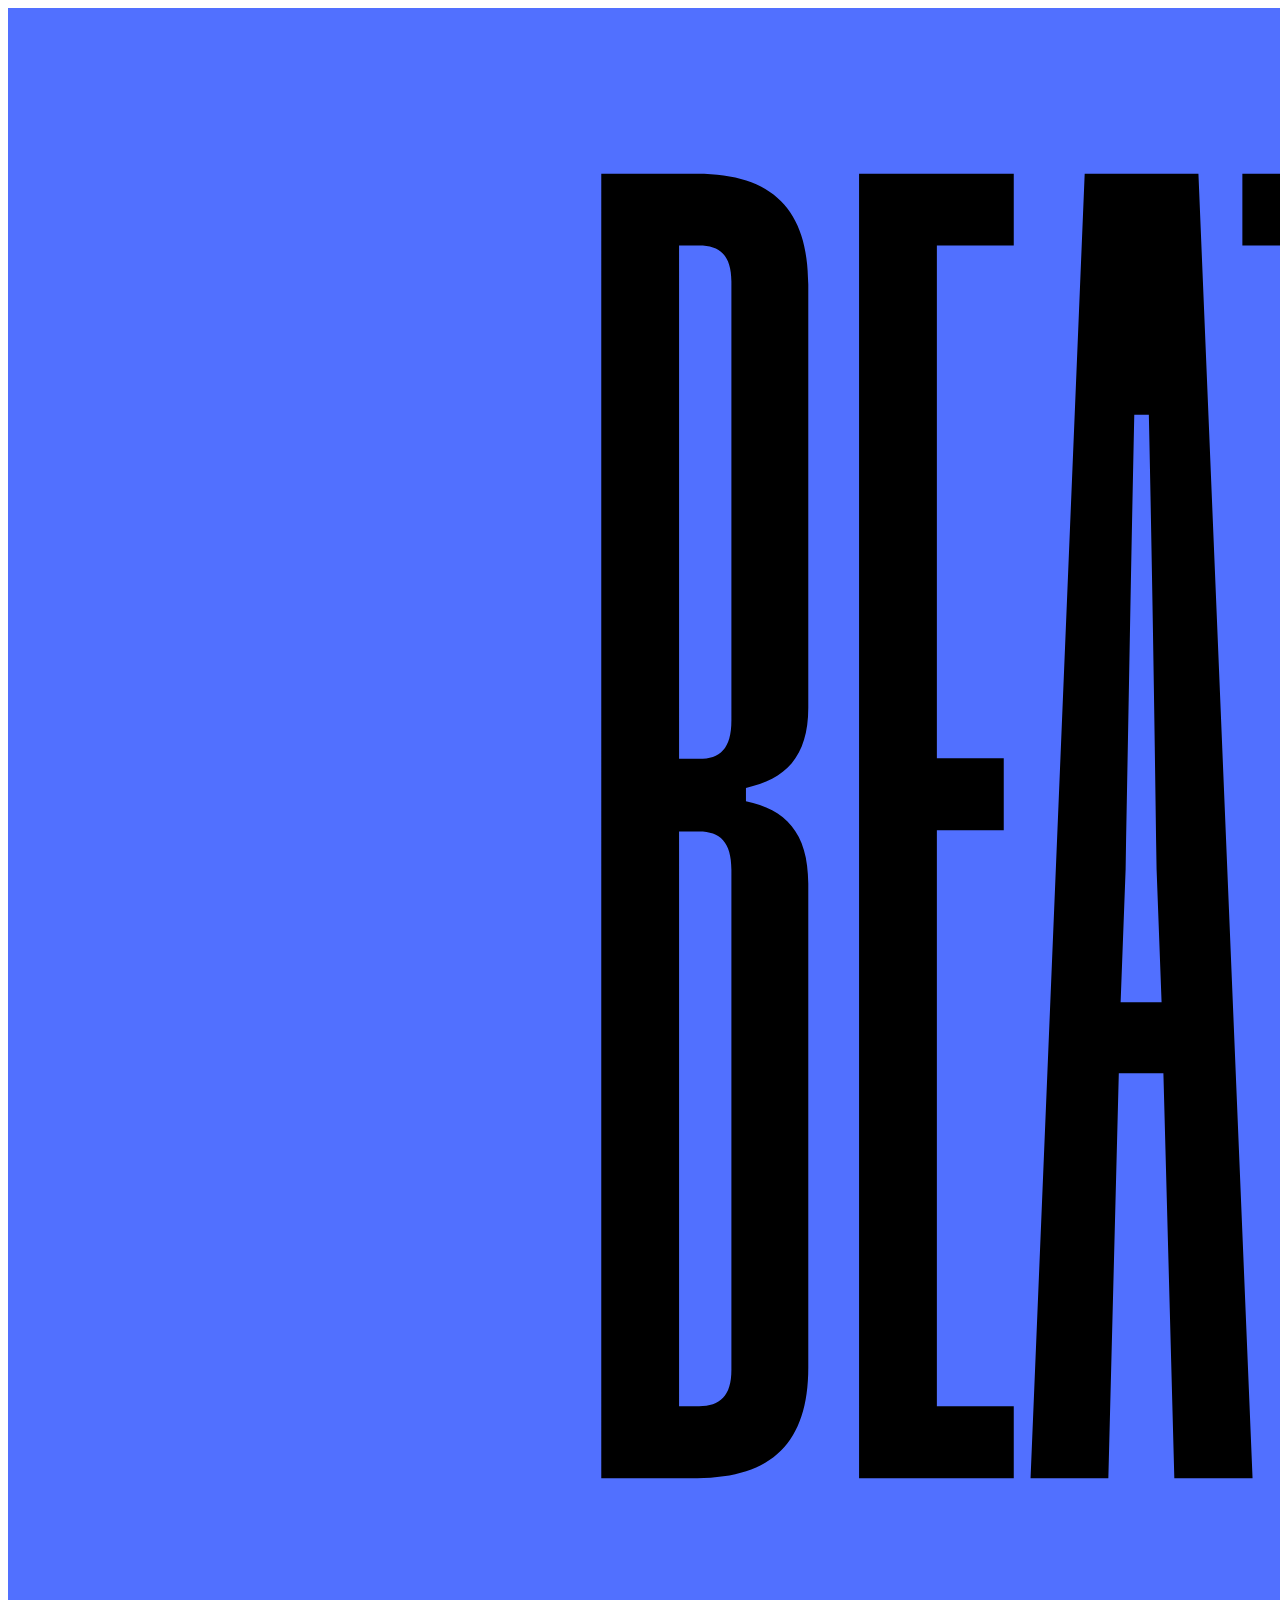
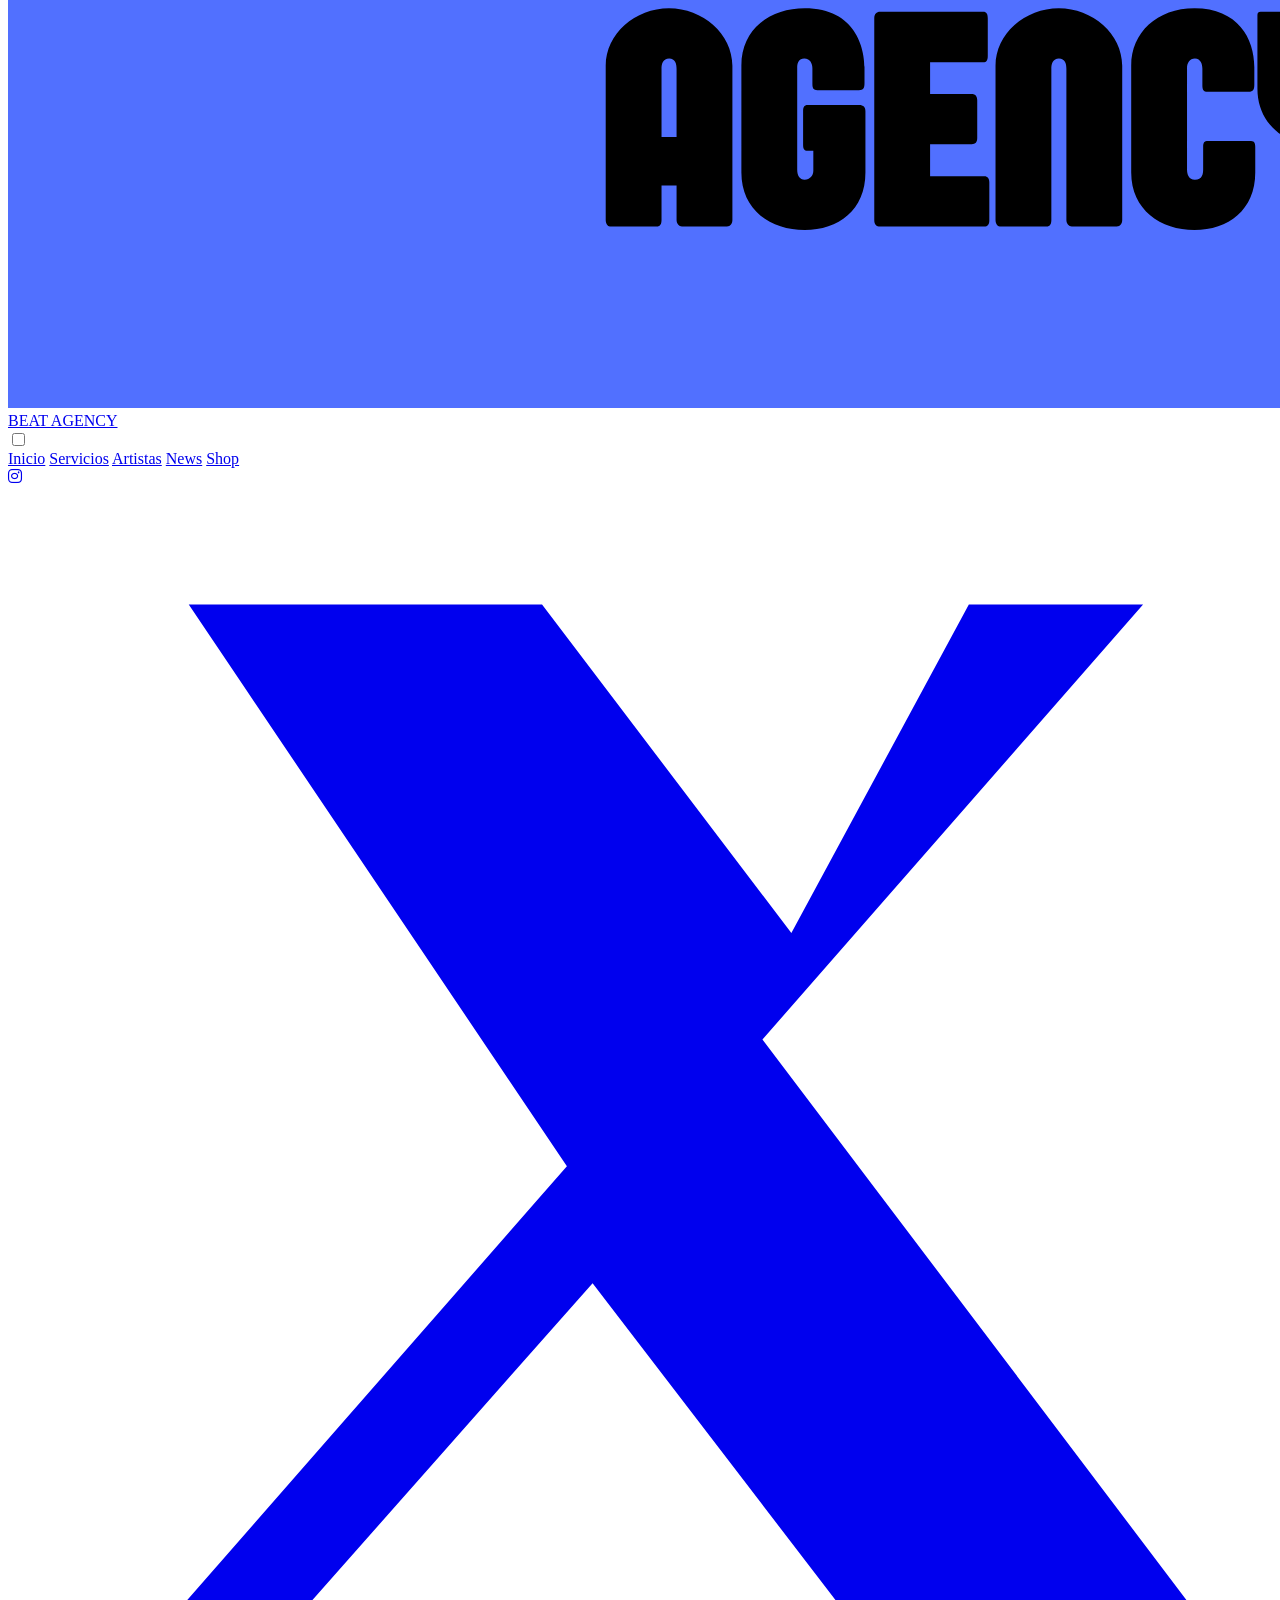
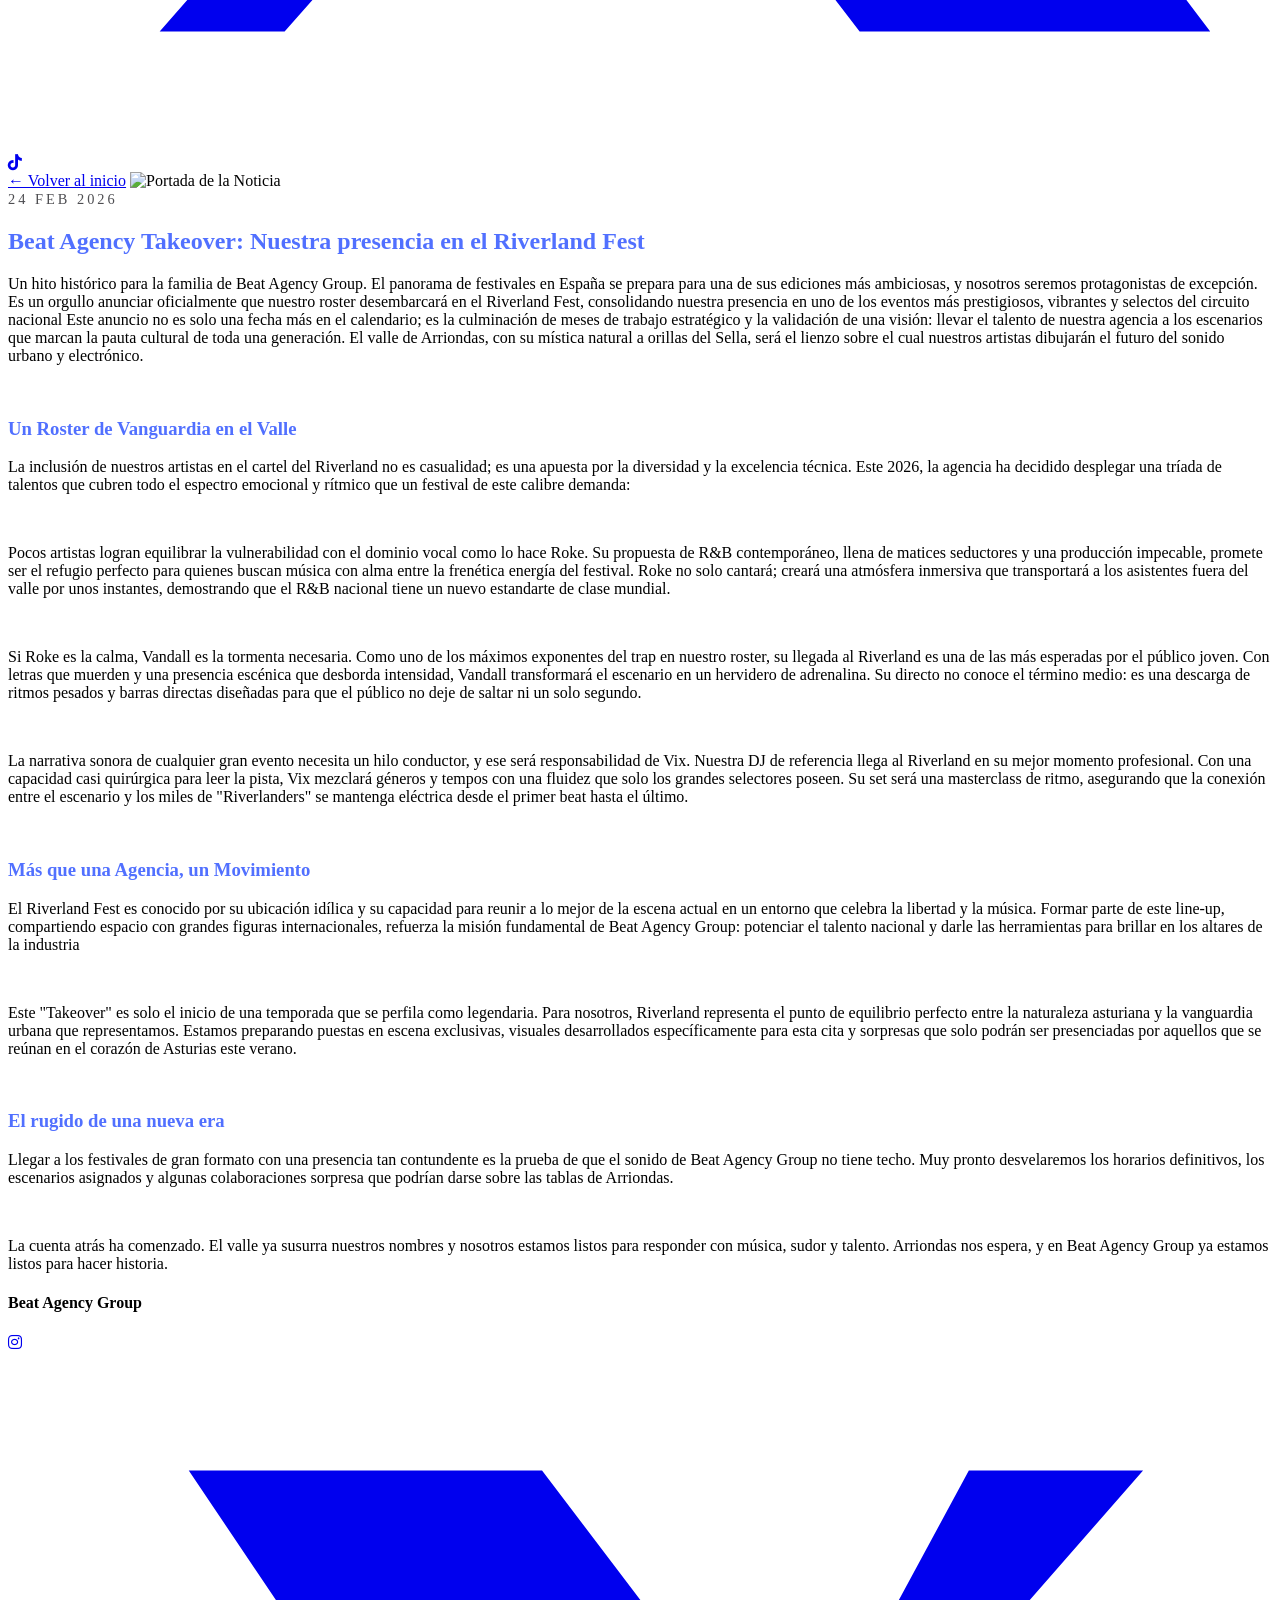
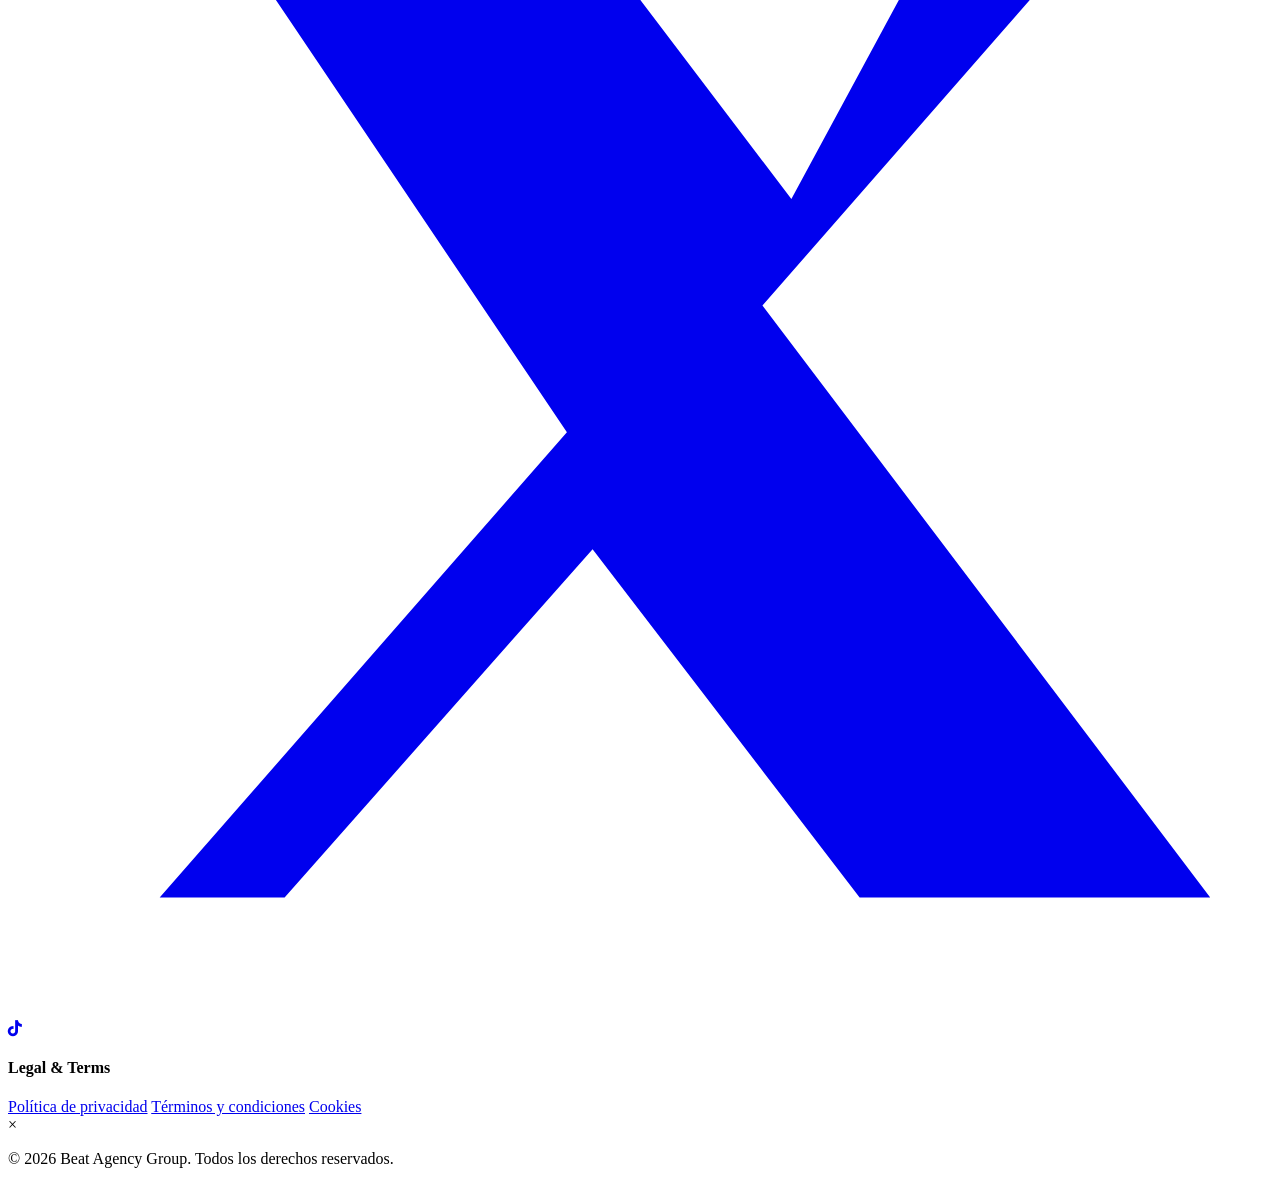
==== noticia1.html @ c42ea3fa "Create noticia1.html" ====
<!DOCTYPE html>
<html lang="es">
<head>
    <meta charset="UTF-8">
    <title>Noticia | Beat Agency Group</title>
    <link rel="stylesheet" href="tus-estilos-del-index.css"> <link rel="stylesheet" href="noticias.css">
    <link rel="stylesheet" href="https://cdnjs.cloudflare.com/ajax/libs/font-awesome/6.4.0/css/all.min.css">
    <link href="https://fonts.googleapis.com/css2?family=Oswald:wght@700&display=swap" rel="stylesheet">
</head>
<body>
      <!-- Navigation -->
  <nav class="navbar">
    <div class="navbar-container">
      <!-- Logo Left -->
      <div class="navbar-logo-section">
        <a href="#hero" class="navbar-logo">
          <img src="logo.png" alt="Beat Agency Group" class="logo-img">
          <span class="logo-text">BEAT AGENCY</span>
        </a>
      </div>

      <!-- Menu Center -->
      <div class="navbar-menu-section">
        <input type="checkbox" id="hamburger-check" class="hamburger-check">
        <label for="hamburger-check" class="hamburger">
          <span></span>
          <span></span>
          <span></span>
        </label>
        <nav class="navbar-menu" id="navbar-menu">
          <a href="/index.html#hero" class="navbar-link">Inicio</a>
          <a href="/index.html#services" class="navbar-link">Servicios</a>
          <a href="/index.html#roster" class="navbar-link">Artistas</a>
          <a href="/index.html#news" class="navbar-link">News</a>
          <a href="/tienda/shop.html" class="navbar-link">Shop</a>
        </nav>
      </div>

      <!-- Social Icons Right -->
      <div class="navbar-social-section">
        <div class="social-icons">
          <a href="#" class="social-icon" title="Instagram">
            <i class="fab fa-instagram"></i>
          </a>
          <a href="#" class="social-icon" title="X">
            <svg class="x-icon" viewBox="0 0 24 24" fill="currentColor">
              <path d="M18.244 2.25h3.308l-7.227 8.26 8.502 11.24h-6.657l-5.07-6.614-5.848 6.614H2.88l7.732-8.835L3.432 2.25H10.14l4.734 6.236z"/>
            </svg>
          </a>
          <a href="#" class="social-icon" title="TikTok">
            <i class="fab fa-tiktok"></i>
          </a>
        </div>
      </div>
    </div>
  </nav>

    <section class="noticia-hero">
    <a href="/index.html" class="btn-volver-hero">← Volver al inicio</a>
    <img src="noticias1.jpg" alt="Portada de la Noticia">
    </section>

    <article class="noticia-body">
    <span style="color: #4d4d51; letter-spacing: 3px; font-size: 0.9rem;">24 FEB 2026</span>
    
    <h1 style="color:#5170ff">Beat Agency Takeover: Nuestra presencia en el Riverland Fest</h1>
    
    <div class="noticia-texto">
        <p>Un hito histórico para la familia de Beat Agency Group. El panorama de festivales en España se prepara para una de sus ediciones más ambiciosas, y nosotros seremos protagonistas de excepción. Es un orgullo anunciar oficialmente que nuestro roster desembarcará en el Riverland Fest, consolidando nuestra presencia en uno de los eventos más prestigiosos, vibrantes y selectos del circuito nacional
        Este anuncio no es solo una fecha más en el calendario; es la culminación de meses de trabajo estratégico y la validación de una visión: llevar el talento de nuestra agencia a los escenarios que marcan la pauta cultural de toda una generación. El valle de Arriondas, con su mística natural a orillas del Sella, será el lienzo sobre el cual nuestros artistas dibujarán el futuro del sonido urbano y electrónico.</p>
        <br>
        <h3 style="color:#5170ff">Un Roster de Vanguardia en el Valle</h3>
        <p>La inclusión de nuestros artistas en el cartel del Riverland no es casualidad; es una apuesta por la diversidad y la excelencia técnica. Este 2026, la agencia ha decidido desplegar una tríada de talentos que cubren todo el espectro emocional y rítmico que un festival de este calibre demanda:</p>
        <br><p>Pocos artistas logran equilibrar la vulnerabilidad con el dominio vocal como lo hace Roke. Su propuesta de R&B contemporáneo, llena de matices seductores y una producción impecable, promete ser el refugio perfecto para quienes buscan música con alma entre la frenética energía del festival. Roke no solo cantará; creará una atmósfera inmersiva que transportará a los asistentes fuera del valle por unos instantes, demostrando que el R&B nacional tiene un nuevo estandarte de clase mundial.</p>
        <br><p>Si Roke es la calma, Vandall es la tormenta necesaria. Como uno de los máximos exponentes del trap en nuestro roster, su llegada al Riverland es una de las más esperadas por el público joven. Con letras que muerden y una presencia escénica que desborda intensidad, Vandall transformará el escenario en un hervidero de adrenalina. Su directo no conoce el término medio: es una descarga de ritmos pesados y barras directas diseñadas para que el público no deje de saltar ni un solo segundo.</p>
        <br><p>La narrativa sonora de cualquier gran evento necesita un hilo conductor, y ese será responsabilidad de Vix. Nuestra DJ de referencia llega al Riverland en su mejor momento profesional. Con una capacidad casi quirúrgica para leer la pista, Vix mezclará géneros y tempos con una fluidez que solo los grandes selectores poseen. Su set será una masterclass de ritmo, asegurando que la conexión entre el escenario y los miles de "Riverlanders" se mantenga eléctrica desde el primer beat hasta el último.</p>
        <br>
        <h3 style="color:#5170ff">Más que una Agencia, un Movimiento</h3>
        <p>El Riverland Fest es conocido por su ubicación idílica y su capacidad para reunir a lo mejor de la escena actual en un entorno que celebra la libertad y la música. Formar parte de este line-up, compartiendo espacio con grandes figuras internacionales, refuerza la misión fundamental de Beat Agency Group: potenciar el talento nacional y darle las herramientas para brillar en los altares de la industria</p>
        <br><p>Este "Takeover" es solo el inicio de una temporada que se perfila como legendaria. Para nosotros, Riverland representa el punto de equilibrio perfecto entre la naturaleza asturiana y la vanguardia urbana que representamos. Estamos preparando puestas en escena exclusivas, visuales desarrollados específicamente para esta cita y sorpresas que solo podrán ser presenciadas por aquellos que se reúnan en el corazón de Asturias este verano.</p>
        <br>
        <h3 style="color:#5170ff">El rugido de una nueva era</h3>
        <p>Llegar a los festivales de gran formato con una presencia tan contundente es la prueba de que el sonido de Beat Agency Group no tiene techo. Muy pronto desvelaremos los horarios definitivos, los escenarios asignados y algunas colaboraciones sorpresa que podrían darse sobre las tablas de Arriondas.</p>
        <br><p>La cuenta atrás ha comenzado. El valle ya susurra nuestros nombres y nosotros estamos listos para responder con música, sudor y talento. Arriondas nos espera, y en Beat Agency Group ya estamos listos para hacer historia.</p>
    </div>
    </article>

    <footer class="footer">
    <div class="footer-container">
      <div class="footer-content">
        <h4>Beat Agency Group</h4>
        <div class="footer-social">
          <a href="#" title="Instagram"><i class="fab fa-instagram"></i></a>
          <a href="#" title="X">
            <svg class="x-icon" viewBox="0 0 24 24" fill="currentColor">
              <path d="M18.244 2.25h3.308l-7.227 8.26 8.502 11.24h-6.657l-5.07-6.614-5.848 6.614H2.88l7.732-8.835L3.432 2.25H10.14l4.734 6.236z"/>
            </svg>
          </a>
          <a href="#" title="TikTok"><i class="fab fa-tiktok"></i></a>
        </div>
      </div>
      <div class="footer-legal">
      <h4>Legal & Terms</h4>
      <a href="javascript:void(0)" onclick="openModal('privacidad')">Política de privacidad</a>
      <a href="javascript:void(0)" onclick="openModal('terminos')">Términos y condiciones</a>
      <a href="javascript:void(0)" onclick="openModal('cookies')">Cookies</a>
    </div>

    <div id="legalModal" class="modal-flotante">
      <div class="modal-contenido">
        <span class="cerrar-btn" onclick="closeModal()">&times;</span>
        <div id="modalBody"></div>
      </div>
    </div>
    </div>
    <div class="footer-bottom">
      <p>&copy; 2026 Beat Agency Group. Todos los derechos reservados.</p>
    </div>
    </footer>
    <script src="noticias.js"></script>
</body>
</html>
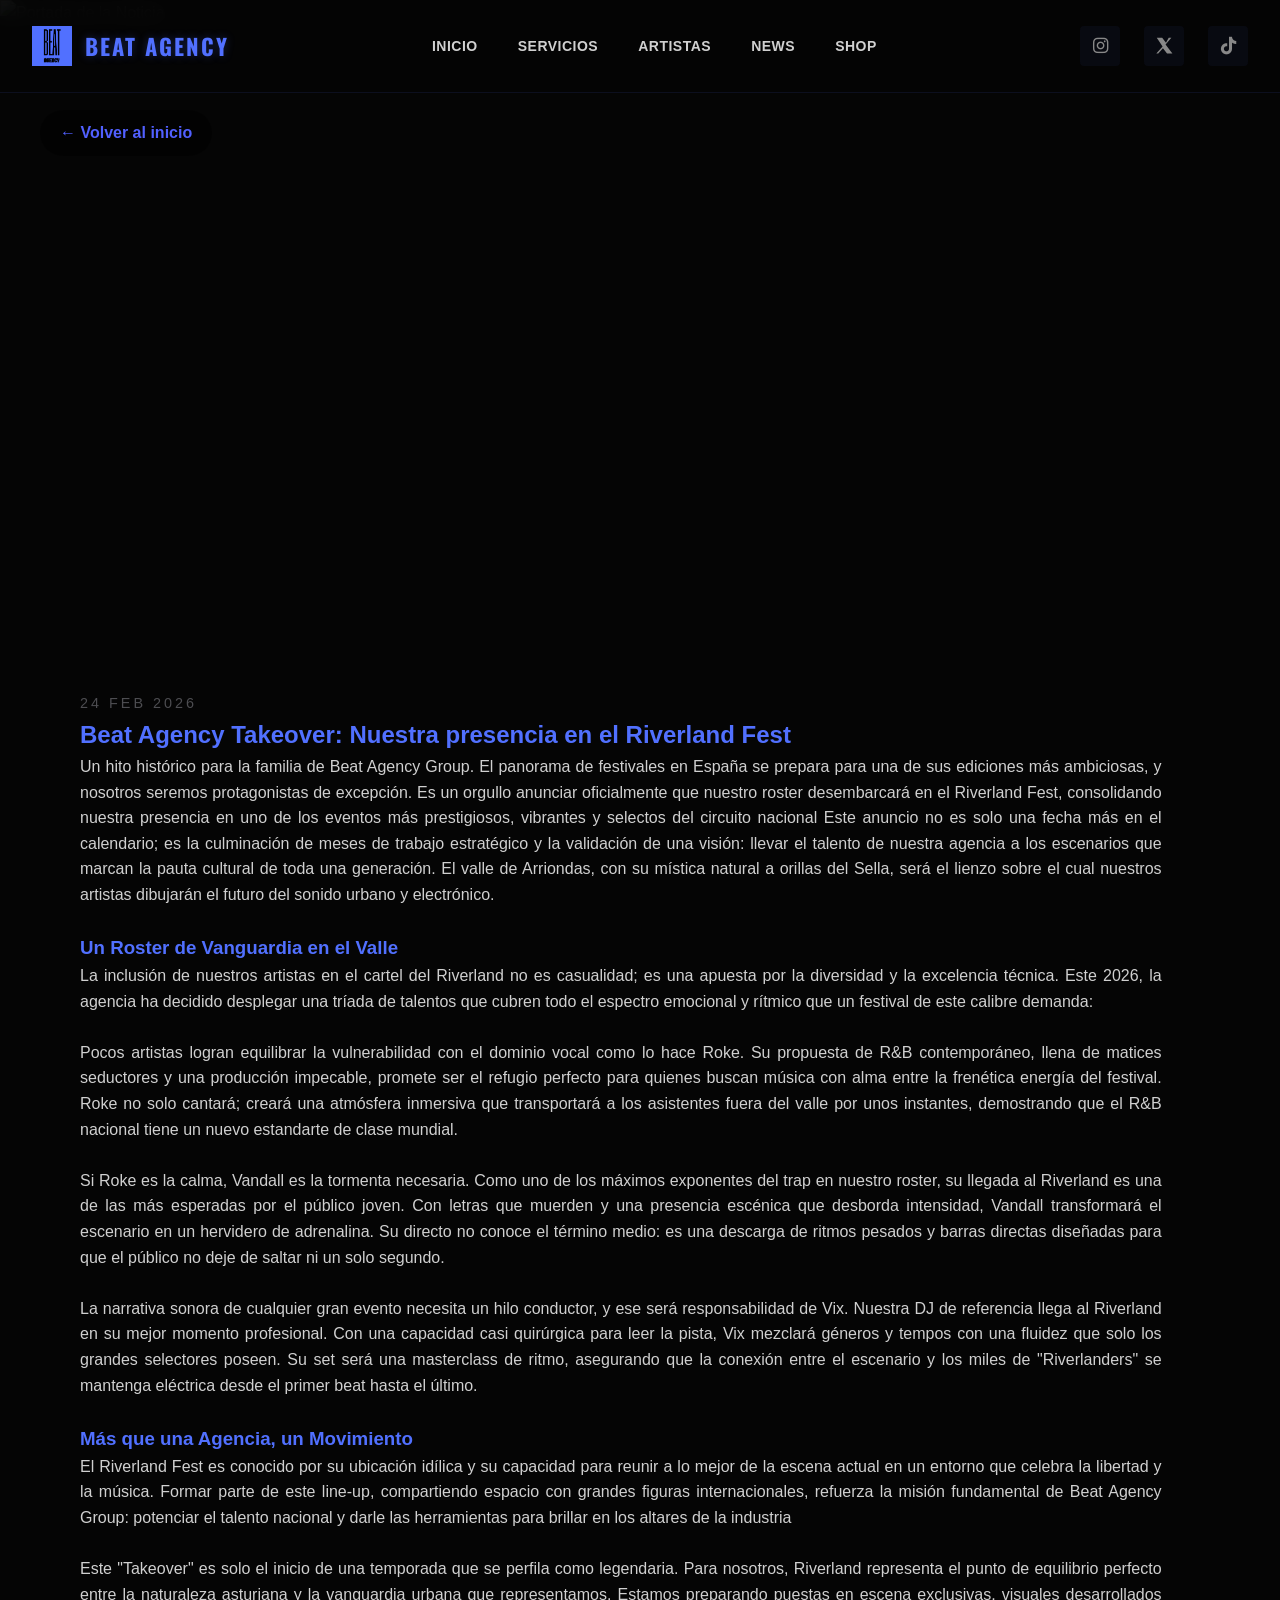
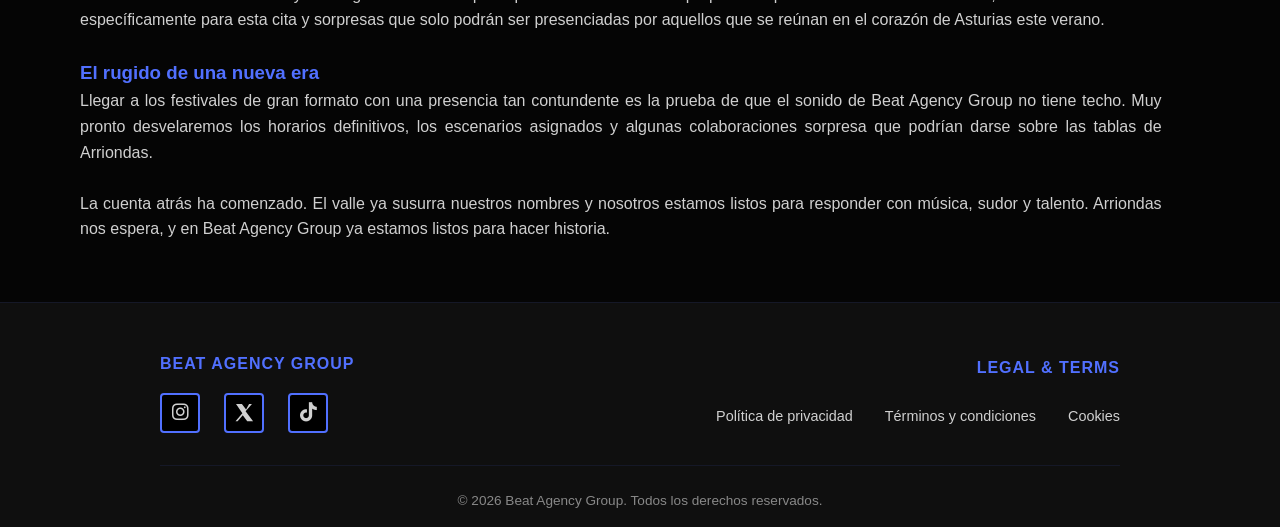
==== commit 4a8181a9: "Update noticia1.html" ====
--- a/noticia1.html
+++ b/noticia1.html
@@ -28,11 +28,11 @@
           <span></span>
         </label>
         <nav class="navbar-menu" id="navbar-menu">
-          <a href="/index.html#hero" class="navbar-link">Inicio</a>
-          <a href="/index.html#services" class="navbar-link">Servicios</a>
-          <a href="/index.html#roster" class="navbar-link">Artistas</a>
-          <a href="/index.html#news" class="navbar-link">News</a>
-          <a href="/tienda/shop.html" class="navbar-link">Shop</a>
+          <a href="index.html#hero" class="navbar-link">Inicio</a>
+          <a href="index.html#services" class="navbar-link">Servicios</a>
+          <a href="index.html#roster" class="navbar-link">Artistas</a>
+          <a href="index.html#news" class="navbar-link">News</a>
+          <a href="tienda/shop.html" class="navbar-link">Shop</a>
         </nav>
       </div>
 
@@ -56,7 +56,7 @@
   </nav>
 
     <section class="noticia-hero">
-    <a href="/index.html" class="btn-volver-hero">← Volver al inicio</a>
+    <a href="index.html" class="btn-volver-hero">← Volver al inicio</a>
     <img src="noticias1.jpg" alt="Portada de la Noticia">
     </section>
 
--- a/noticias.css
+++ b/noticias.css
@@ -0,0 +1,505 @@
+:root {
+  --main-blue: #5170ff;
+  --bg-dark: #050505;
+  --bg-secondary: #0f0f0f;
+  --bg-tertiary: #1a1a1a;
+  --text-primary: #ffffff;
+  --text-secondary: #d0d0d0;
+  --text-muted: #888888;
+  --border-subtle: rgba(81, 112, 255, 0.1);
+  --shadow-blue: rgba(81, 112, 255, 0.15);
+}
+
+* {
+  margin: 0;
+  padding: 0;
+  box-sizing: border-box;
+}
+
+html {
+  scroll-behavior: smooth;
+}
+
+body {
+  font-family: 'Inter', 'Montserrat', sans-serif;
+  background-color: var(--bg-dark);
+  color: var(--text-secondary);
+  line-height: 1.6;
+  overflow-x: hidden;
+}
+
+/* Navigation */
+.navbar {
+  position: fixed;
+  top: 0;
+  left: 0;
+  right: 0;
+  width: 100%;
+  z-index: 10000;
+  background: rgba(5, 5, 5, 0.95);
+  backdrop-filter: blur(10px);
+  border-bottom: 1px solid var(--border-subtle);
+  padding: 1rem 0;
+  transition: all 0.3s ease;
+}
+
+.navbar-container {
+  max-width: 1400px;
+  margin: 0 auto;
+  padding: 0 2rem;
+  display: flex;
+  justify-content: space-between;
+  align-items: center;
+  height: 60px;
+}
+
+/* Logo Section - Left */
+.navbar-logo-section {
+  flex: 0 0 auto;
+}
+
+.navbar-logo {
+  font-size: 1.8rem;
+  font-weight: 900;
+  letter-spacing: 3px;
+  color: var(--main-blue);
+  text-shadow: 0 0 10px rgba(81, 112, 255, 0.3);
+  text-decoration: none;
+  transition: all 0.3s ease;
+  display: flex;
+  align-items: center;
+  gap: 0.8rem;
+}
+
+.navbar-logo:hover {
+  text-shadow: 0 0 20px rgba(81, 112, 255, 0.6);
+}
+
+.logo-img {
+  height: 40px;
+  width: auto;
+  max-width: 50px;
+  object-fit: contain;
+  transition: all 0.3s ease;
+  filter: brightness(1);
+}
+
+.navbar-logo:hover .logo-img {
+  filter: brightness(1.2) drop-shadow(0 0 8px rgba(81, 112, 255, 0.6));
+}
+
+.logo-text {
+  font-family: 'Oswald', 'Inter', sans-serif;
+  font-weight: 700;
+  font-size: 1.4rem;
+  letter-spacing: 2px;
+  text-transform: uppercase;
+  color: var(--main-blue);
+  text-shadow: 0 0 10px rgba(81, 112, 255, 0.3);
+}
+
+.navbar-logo:hover .logo-text {
+  text-shadow: 0 0 20px rgba(81, 112, 255, 0.6);
+}
+
+/* Menu Section - Center */
+.navbar-menu-section {
+  flex: 1;
+  display: flex;
+  justify-content: center;
+  align-items: center;
+}
+
+.navbar-menu {
+  display: flex;
+  gap: 2.5rem;
+  align-items: center;
+  list-style: none;
+}
+
+.navbar-link {
+  color: var(--text-secondary);
+  text-decoration: none;
+  font-size: 14px;
+  font-weight: 600;
+  letter-spacing: 0.5px;
+  text-transform: uppercase;
+  transition: all 0.3s ease;
+  position: relative;
+}
+
+.navbar-link::after {
+  content: '';
+  position: absolute;
+  bottom: -4px;
+  left: 0;
+  width: 0;
+  height: 2px;
+  background: var(--main-blue);
+  transition: width 0.3s ease;
+}
+
+.navbar-link:hover {
+  color: var(--main-blue);
+}
+
+.navbar-link:hover::after {
+  width: 100%;
+}
+
+/* Hamburger Menu */
+.hamburger-check {
+  display: none;
+}
+
+.hamburger {
+  display: none;
+  flex-direction: column;
+  background: none;
+  border: none;
+  cursor: pointer;
+  gap: 6px;
+  padding: 0.5rem;
+}
+
+.hamburger span {
+  width: 25px;
+  height: 3px;
+  background: var(--text-secondary);
+  border-radius: 2px;
+  transition: all 0.3s ease;
+}
+
+.hamburger-check:checked ~ .hamburger span:nth-child(1) {
+  transform: rotate(45deg) translate(8px, 8px);
+}
+
+.hamburger-check:checked ~ .hamburger span:nth-child(2) {
+  opacity: 0;
+}
+
+.hamburger-check:checked ~ .hamburger span:nth-child(3) {
+  transform: rotate(-45deg) translate(7px, -7px);
+}
+
+.hamburger-check:checked ~ .navbar-menu {
+  max-height: 300px;
+}
+
+/* Social Icons Section - Right */
+.navbar-social-section {
+  flex: 0 0 auto;
+}
+
+.social-icons {
+  display: flex;
+  gap: 1.5rem;
+  align-items: center;
+}
+
+.social-icon {
+  color: var(--text-muted);
+  text-decoration: none;
+  font-size: 1.1rem;
+  transition: all 0.3s ease;
+  display: flex;
+  align-items: center;
+  justify-content: center;
+  width: 40px;
+  height: 40px;
+  border-radius: 4px;
+  background: rgba(81, 112, 255, 0.05);
+}
+
+.x-icon {
+  width: 1.1em;
+  height: 1.1em;
+  fill: currentColor;
+}
+
+.social-icon:hover {
+  color: var(--main-blue);
+  text-shadow: 0 0 8px rgba(81, 112, 255, 0.6);
+  background: rgba(81, 112, 255, 0.15);
+  transform: translateY(-2px);
+}
+
+/* Responsive - Tablet */
+@media (max-width: 768px) {
+  .navbar {
+    padding: 0.8rem 0;
+  }
+
+  .navbar-container {
+    height: auto;
+  }
+
+  .hamburger {
+    display: flex;
+  }
+
+  .navbar-menu {
+    position: absolute;
+    top: 60px;
+    left: 0;
+    right: 0;
+    background: var(--bg-secondary);
+    width: 100%;
+    flex-direction: column;
+    gap: 0;
+    border-top: 1px solid var(--border-subtle);
+    max-height: 0;
+    overflow: hidden;
+    transition: max-height 0.3s ease;
+  }
+
+  .navbar-link {
+    display: block;
+    padding: 1rem 2rem;
+    width: 100%;
+    font-size: 15px;
+  }
+
+  .navbar-link::after {
+    display: none;
+  }
+
+  .social-icons {
+    gap: 1rem;
+  }
+
+  .social-icon {
+    width: 35px;
+    height: 35px;
+    font-size: 1rem;
+  }
+}
+
+/* Responsive - Mobile */
+@media (max-width: 480px) {
+  .navbar-logo {
+    font-size: 1.4rem;
+    letter-spacing: 2px;
+  }
+
+  .navbar-container {
+    padding: 0 1rem;
+  }
+
+  .navbar-menu {
+    top: 50px;
+  }
+
+  .navbar-link {
+    padding: 0.8rem 1.5rem;
+    font-size: 13px;
+  }
+
+  .social-icons {
+    gap: 0.8rem;
+  }
+
+  .social-icon {
+    width: 32px;
+    height: 32px;
+    font-size: 0.9rem;
+  }
+}
+
+.noticia-pagina {
+    display: flex;
+    flex-direction: column; /* Apila los elementos: primero imagen, luego texto */
+    width: 100%;
+}
+
+.noticia-hero {
+    width: 100%;
+    height: 70vh; /* Altura de la imagen */
+    position: relative;
+    margin: 0;
+    padding: 0;
+}
+
+.noticia-hero img {
+    width: 100%;
+    height: 100%;
+    object-fit: cover;
+    display: block; /* Elimina cualquier espacio fantasma debajo */
+}
+
+/* El contenido que va debajo */
+.noticia-body {
+    width: 100%;
+    max-width: 97%;
+    padding: 60px 80px; /* Margen de 40px a la izquierda */
+    background: transparent; 
+    box-sizing: border-box;
+    text-align: justify;
+}
+
+.btn-volver-hero {
+    position: absolute;
+    top: 110px; /* Ajustar según altura de tu header */
+    left: 40px;
+    color: #5160ff;
+    text-decoration: none;
+    font-weight: bold;
+    background: rgba(0, 0, 0, 0.5);
+    padding: 10px 20px;
+    border-radius: 50px;
+    z-index: 10;
+}
+
+.footer {
+  background: var(--bg-secondary);
+  border-top: 1px solid var(--border-subtle);
+  padding: 3rem 10rem 1rem;
+}
+
+.footer-container {
+  max-width: 1400px;
+  margin: 0 auto;
+  display: grid;
+  grid-template-columns: 1fr auto;
+  gap: 2rem;
+  margin-bottom: 2rem;
+}
+
+.footer-content h4,
+.footer-links h4,
+.footer-legal h4 {
+  font-size: 1rem;
+  font-weight: 700;
+  color: var(--main-blue);
+  margin-bottom: 1rem;
+  letter-spacing: 1px;
+  text-transform: uppercase;
+}
+
+.footer-content p {
+  color: var(--text-secondary);
+  font-size: 0.9rem;
+  margin-bottom: 1rem;
+  line-height: 1.6;
+  font-weight: 300;
+}
+
+.footer-social {
+  display: flex;
+  gap: 1.5rem;
+  margin-top: 1rem;
+}
+
+.footer-social a {
+  color: var(--text-secondary);
+  text-decoration: none;
+  font-size: 1.2rem;
+  transition: all 0.3s ease;
+  border: 2px solid var(--main-blue);
+  background-color: #000000;
+  width: 40px;
+  height: 40px;
+  display: flex;
+  align-items: center;
+  justify-content: center;
+  border-radius: 4px;
+}
+
+.footer-links a,
+.footer-legal a {
+  color: var(--text-secondary);
+  text-decoration: none;
+  font-size: 0.9rem;
+  transition: all 0.3s ease;
+}
+
+.footer-social a:hover {
+  background-color: var(--main-blue);
+  color: var(--text-primary);
+}
+
+.footer-links a:hover,
+.footer-legal a:hover {
+  color: var(--main-blue);
+}
+
+.footer-links,
+.footer-legal {
+  display: flex;
+  flex-wrap: wrap;
+  gap: 0.5rem 2rem;
+  align-items: center;
+  margin-left: auto;
+  justify-content: flex-end;
+  text-align: right;
+}
+
+.footer-legal h4 {
+  flex-basis: 100%;
+  margin-bottom: 0.5rem;
+}
+
+.footer-legal a {
+  display: inline-block;
+  margin-right: 0;
+  padding-bottom: 0;
+  margin-bottom: 0;
+}
+
+.footer-bottom {
+  border-top: 1px solid var(--border-subtle);
+  padding-top: 1.5rem;
+  text-align: center;
+  color: var(--text-muted);
+  font-size: 0.85rem;
+}
+
+.modal-flotante {
+  display: none;
+  position: fixed;
+  z-index: 9999;
+  left: 0;
+  top: 0;
+  width: 100%;
+  height: 100%;
+  background: rgba(0,0,0,0.9);
+  backdrop-filter: blur(10px);
+}
+
+.modal-contenido {
+  background: #111;
+  color: #fff;
+  margin: 5% auto;
+  margin-top: 10%; 
+  padding: 40px;
+  border: 1px solid #5170ff;
+  width: 80%;
+  max-width: 1200px;
+  border-radius: 7px;
+  position: relative;
+  font-family: sans-serif;
+  max-height: 75vh; 
+  overflow-y: auto; 
+}
+
+.modal-contenido::-webkit-scrollbar {
+  width: 8px;
+}
+.modal-contenido::-webkit-scrollbar-thumb {
+  background: #5170ff;
+  border-radius: 10px;
+}
+
+.cerrar-btn {
+  position: absolute;
+  right: 20px;
+  top: 10px;
+  color: #5170ff;
+  font-size: 40px;
+  cursor: pointer;
+}
+
+#modalBody h2 {
+  color: #5170ff;
+  margin-top: 0;
+}
